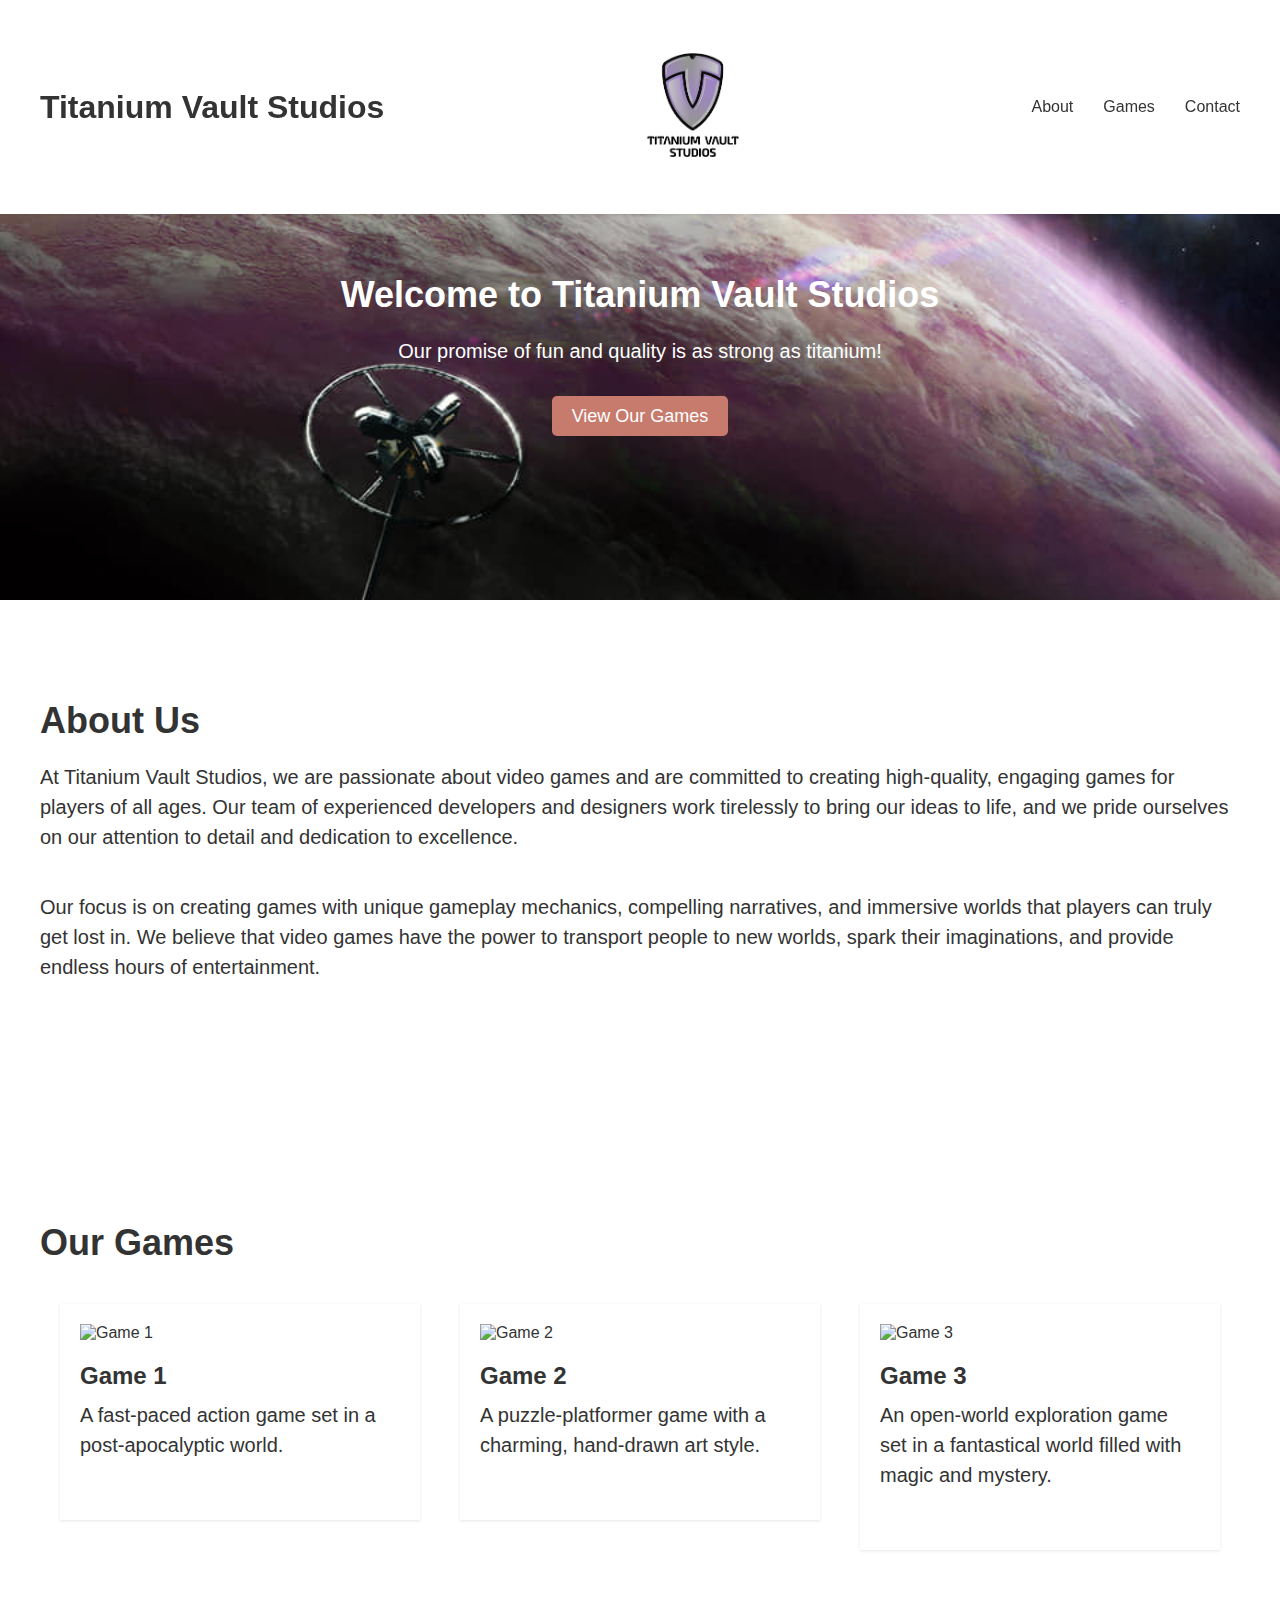
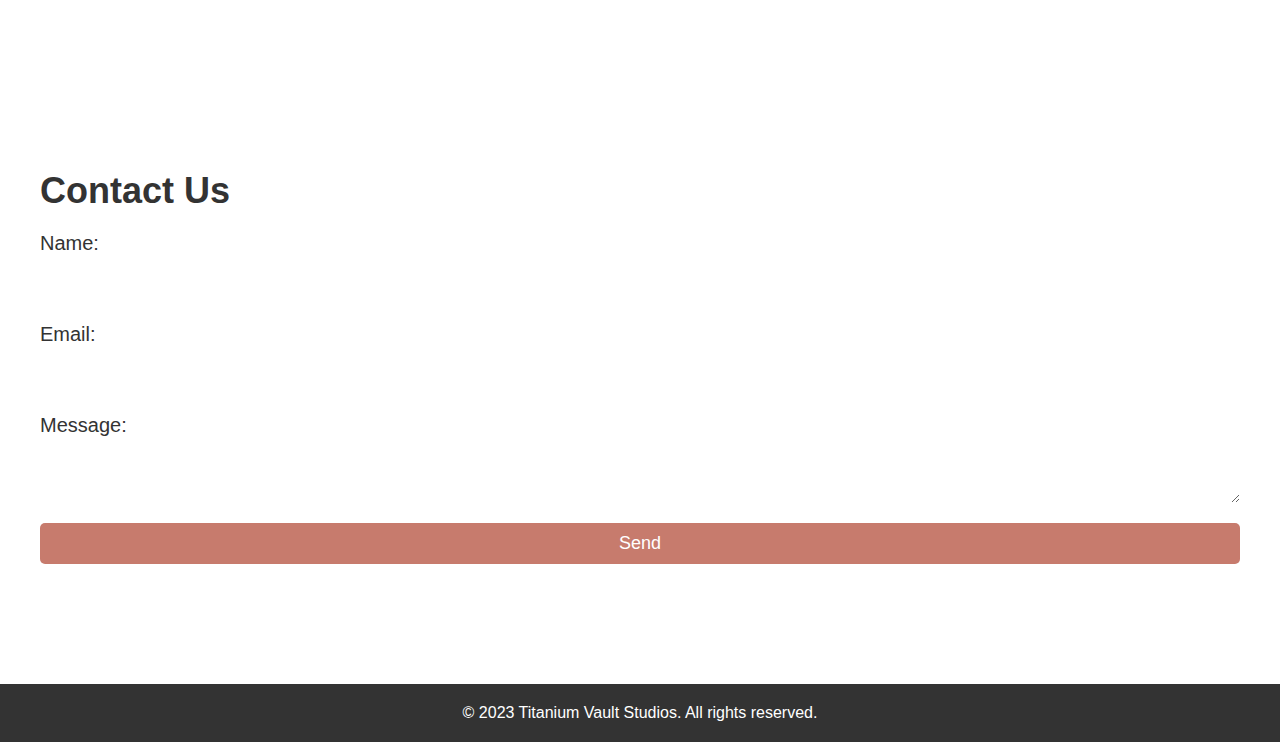
==== index.html @ f450264c "Update index.html" ====
﻿<!DOCTYPE html>
<html>
<head>
	<meta charset="UTF-8">
	<title> </title>
	<link rel="stylesheet" type="text/css" href="style.css">
</head>
<body>
	<header>
	<h1>Titanium Vault Studios</h1>
	<div class="logo">
    <img src="images/logo.png" alt="Titanium Vault Studios Logo">
	</div>
		
		<nav>
			<ul>
				<li><a href="#about">About</a></li>
				<li><a href="#games">Games</a></li>
				<li><a href="#contact">Contact</a></li>
			</ul>
		</nav>
	</header>

	<main>		
		<section class="banner">
  			<div class="banner-content">
    			<h2>Welcome to Titanium Vault Studios</h2>
    			<p>Our promise of fun and quality is as strong as titanium!</p>
			<a href="#games" class="cta-button">View Our Games</a>
 		 	</div>
		</section>

		<section id="about">
			<h2>About Us</h2>
			<p>At Titanium Vault Studios, we are passionate about video games and are committed to creating high-quality, engaging games for players of all ages. Our team of experienced developers and designers work tirelessly to bring our ideas to life, and we pride ourselves on our attention to detail and dedication to excellence.</p>
			<p>Our focus is on creating games with unique gameplay mechanics, compelling narratives, and immersive worlds that players can truly get lost in. We believe that video games have the power to transport people to new worlds, spark their imaginations, and provide endless hours of entertainment.</p>
		</section>

		<section id="games">
			<h2>Our Games</h2>
			<ul>
					<li>
						<div class="game-card">
							<img src="game1.jpg" alt="Game 1">
							<h3>Game 1</h3>
							<p>A fast-paced action game set in a post-apocalyptic world.</p>
						</div>
					</li>
					<li>
						<div class="game-card">
							<img src="game2.jpg" alt="Game 2">
							<h3>Game 2</h3>
							<p>A puzzle-platformer game with a charming, hand-drawn art style.</p>
						</div>
					</li>
					<li>
						<div class="game-card">
							<img src="game3.jpg" alt="Game 3">
							<h3>Game 3</h3>
							<p>An open-world exploration game set in a fantastical world filled with magic and mystery.</p>
						</div>
					</li>
				</ul>
		</section>

		<section id="contact">
			<h2>Contact Us</h2>
			<form action="submit-form.php" method="POST">
				<label for="name">Name:</label>
				<input type="text" id="name" name="name" required>
				<label for="email">Email:</label>
				<input type="email" id="email" name="email" required>
				<label for="message">Message:</label>
				<textarea id="message" name="message" required></textarea>
				<input type="submit" value="Send">
			</form>
		</section>
	</main>

	<footer>
		<p>&copy; 2023 Titanium Vault Studios. All rights reserved.</p>
	</footer>
</body>
</html
---- style.css ----
﻿/* Reset styles */
* {
	margin: 0;
	padding: 0;
	box-sizing: border-box;
}

/* General styles */
body {
	font-family: 'Helvetica Neue', Helvetica, Arial, sans-serif;
	font-size: 16px;
	color: #333;
}

.logo {
  flex-grow: 1;
  text-align: center;
}

.logo img {
  height: 150px; /* adjust to the appropriate height */
  margin: 10px;
}

.banner {
  background-image: url(images/banner.png);
  background-size: cover;
  background-position: center;
  height: 500px; /* adjust to the appropriate height */
  display: flex;
  justify-content: center;
  align-items: center;
}

.banner-content {
  text-align: center;
  color: #fff;
}

header {
	background-color: #fff;
	box-shadow: 0px 1px 3px rgba(0,0,0,0.1);
	position: fixed;
	top: 0;
	left: 0;
	right: 0;
	padding: 20px 40px;
	z-index: 999;
	display: flex;
	justify-content: space-between;
	align-items: center;
}

nav ul {
	display: flex;
}

nav ul li {
	list-style: none;
	margin-left: 30px;
}

nav ul li a {
	color: #333;
	text-decoration: none;
}

nav ul li a:hover {
	color: #C77B6D;
}

main {
	margin-top: 100px;
}

section {
	padding: 100px 40px;
}

section h2 {
	font-size: 36px;
	margin-bottom: 20px;
}

section p {
	font-size: 20px;
	line-height: 1.5;
	margin-bottom: 40px;
}

section ul {
	display: flex;
	flex-wrap: wrap;
	justify-content: center;
}

section li {
	flex-basis: 30%;
	list-style: none;
	margin: 20px;
}

.game-card {
	background-color: #fff;
	box-shadow: 0px 1px 3px rgba(0,0,0,0.1);
	padding: 20px;
}

.game-card img {
	width: 100%;
	margin-bottom: 20px;
}

.game-card h3 {
	font-size: 24px;
	margin-bottom: 10px;
}

.cta-button {
	background-color: #C77B6D;
	color: #fff;
	font-size: 18px;
	text-decoration: none;
	padding: 10px 20px;
	border-radius: 5px;
	transition: background-color 0.3s;
}

.cta-button:hover {
	background-color: #8E4D44;
}

form label {
	display: block;
	font-size: 20px;
	margin-bottom: 10px;
}

form input,
form textarea {
	display: block;
	margin-bottom: 20px;
	padding: 10px;
	border: none;
	border-radius: 5px;
	font-size: 16px;
	width: 100%;
}

form input[type="submit"] {
	background-color: #C77B6D;
	color: #fff;
	font-size: 18px;
	text-decoration: none;
	padding: 10px 20px;
	border-radius: 5px;
	transition: background-color 0.3s;
	cursor: pointer;
}

form input[type="submit"]:hover {
	background-color: #8E4D44;
}

footer {
	background-color: #333;
	color: #fff;
	padding: 20px 40px;
	text-align: center;
}
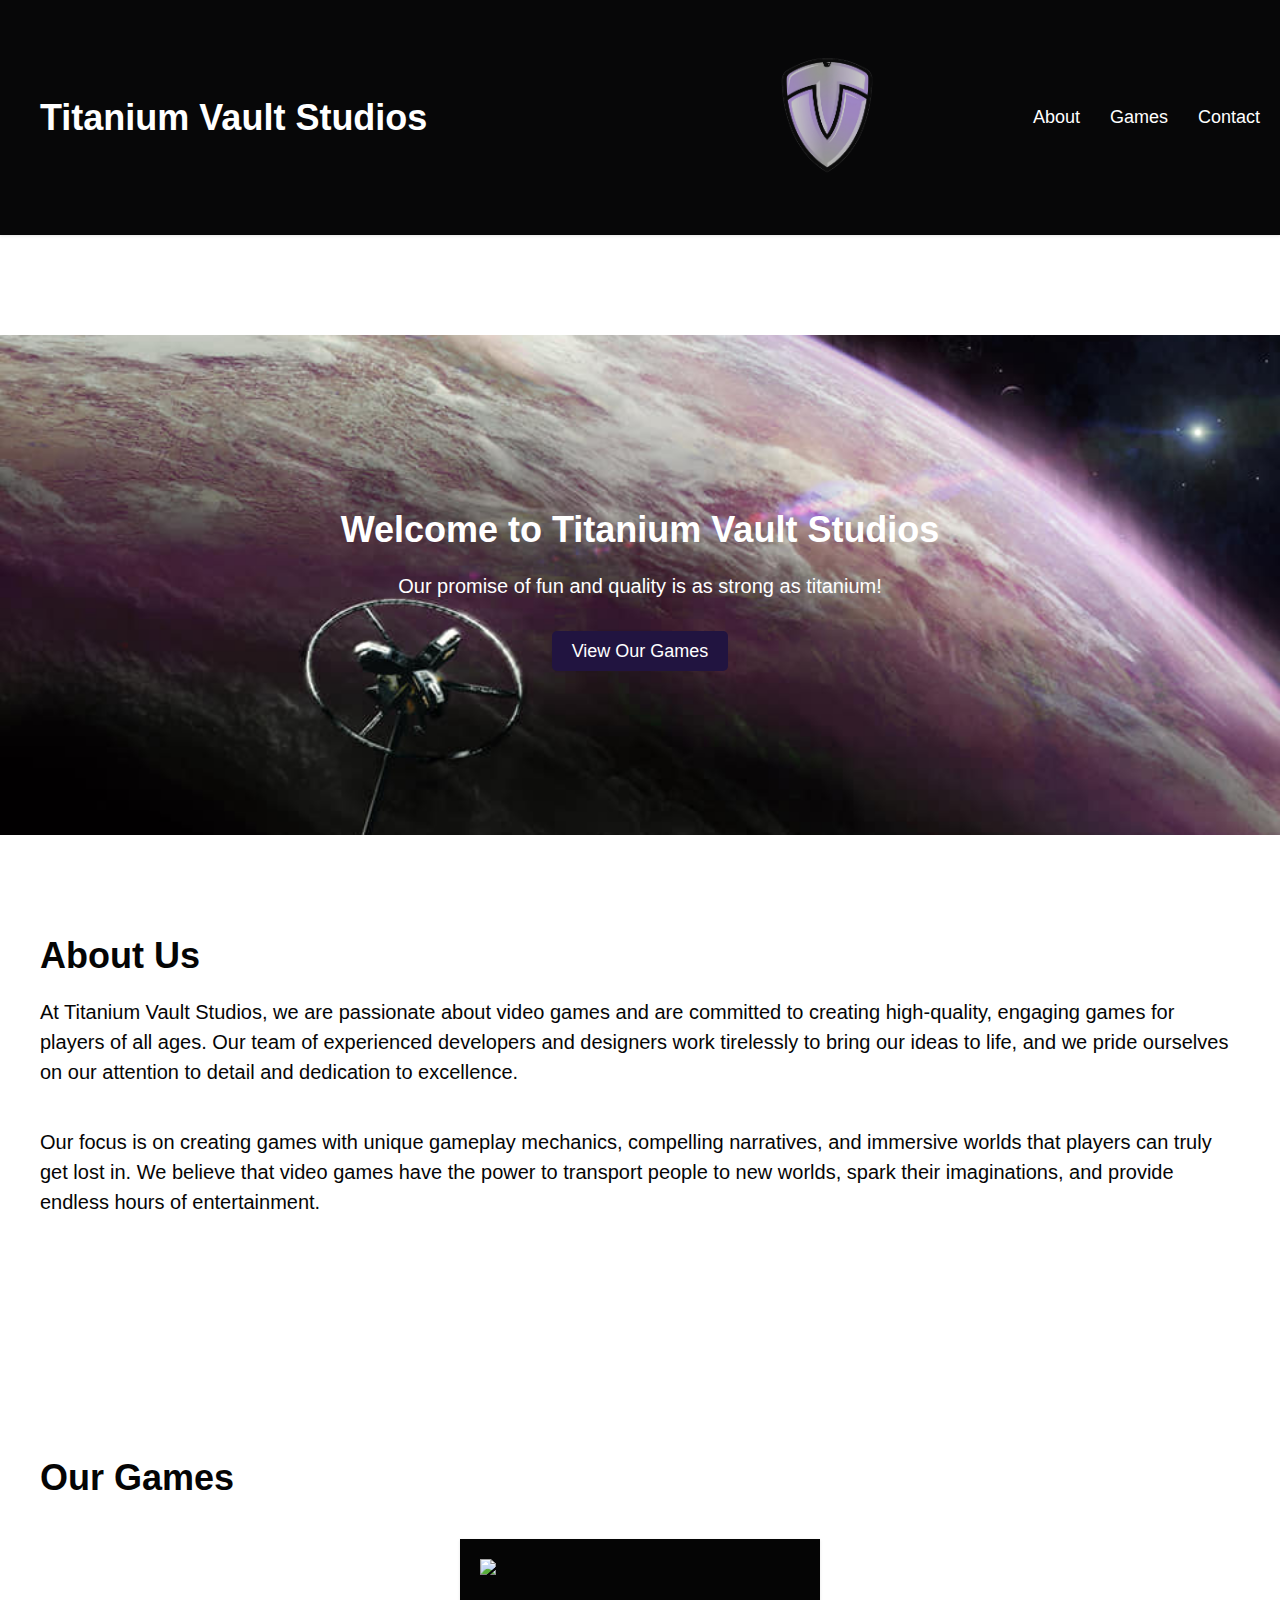
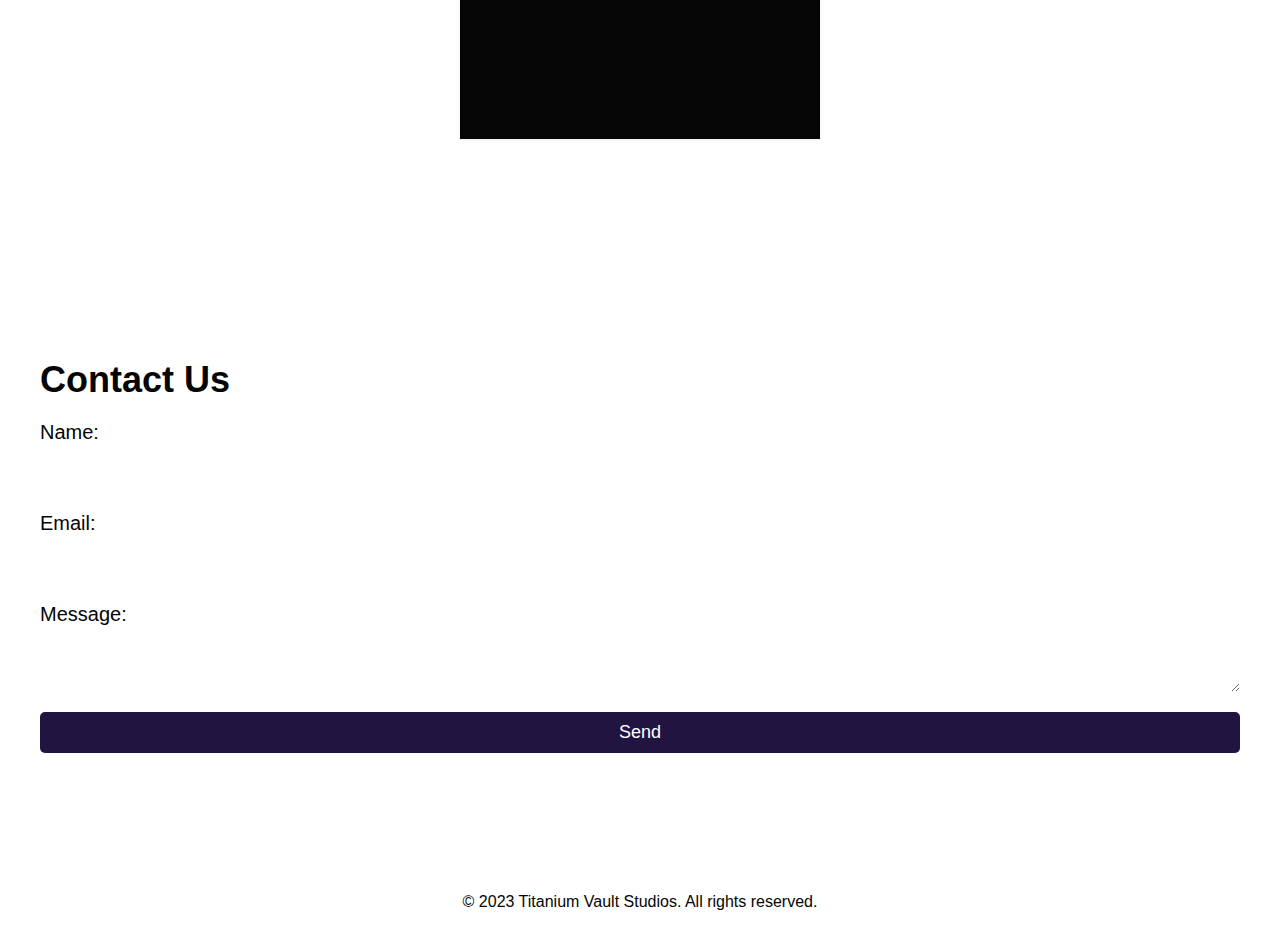
==== commit 1587f28a: "Update index.html" ====
--- a/index.html
+++ b/index.html
@@ -41,12 +41,12 @@
 			<ul>
 					<li>
 						<div class="game-card">
-							<img src="game1.jpg" alt="Game 1">
-							<h3>Game 1</h3>
-							<p>A fast-paced action game set in a post-apocalyptic world.</p>
+							<img src="game1.jpg" alt="Galentha">
+							<h3>Galentha</h3>
+							<p>A fast-paced action game set in a post-apocalyptic alien world.</p>
 						</div>
 					</li>
-					<li>
+					<!-- <li>
 						<div class="game-card">
 							<img src="game2.jpg" alt="Game 2">
 							<h3>Game 2</h3>
@@ -59,7 +59,7 @@
 							<h3>Game 3</h3>
 							<p>An open-world exploration game set in a fantastical world filled with magic and mystery.</p>
 						</div>
-					</li>
+					</li> -->
 				</ul>
 		</section>
 
--- a/style.css
+++ b/style.css
@@ -1,15 +1,15 @@
-﻿/* Reset styles */
+/* Reset styles */
 * {
-	margin: 0;
-	padding: 0;
-	box-sizing: border-box;
+  margin: 0;
+  padding: 0;
+  box-sizing: border-box;
 }
 
 /* General styles */
 body {
-	font-family: 'Helvetica Neue', Helvetica, Arial, sans-serif;
-	font-size: 16px;
-	color: #333;
+  font-family: 'Helvetica Neue', Helvetica, Arial, sans-serif;
+  font-size: 16px;
+  color: #050505;
 }
 
 .logo {
@@ -19,7 +19,7 @@
 
 .logo img {
   height: 150px; /* adjust to the appropriate height */
-  margin: 10px;
+  margin: 0 auto;
 }
 
 .banner {
@@ -38,17 +38,25 @@
 }
 
 header {
-	background-color: #fff;
-	box-shadow: 0px 1px 3px rgba(0,0,0,0.1);
-	position: fixed;
-	top: 0;
-	left: 0;
-	right: 0;
-	padding: 20px 40px;
-	z-index: 999;
-	display: flex;
-	justify-content: space-between;
-	align-items: center;
+  background-color: #070708;
+  box-shadow: 0px 1px 3px rgba(0,0,0,0.1);
+  position: relative;
+  top: 0;
+  left: 0;
+  right: 0;
+  padding: 40px 20px;
+  z-index: 999;
+  display: flex;
+  justify-content: space-between;
+  align-items: center;
+  color: #fff;
+  font-size: 18px;
+}
+
+header h1 {
+  margin: 0;
+  padding: 20px;
+  flex-grow: 1;
 }
 
 nav ul {
@@ -61,12 +69,12 @@
 }
 
 nav ul li a {
-	color: #333;
+	color: #fff;
 	text-decoration: none;
 }
 
 nav ul li a:hover {
-	color: #C77B6D;
+	color: #211440;
 }
 
 main {
@@ -101,7 +109,7 @@
 }
 
 .game-card {
-	background-color: #fff;
+	background-color: #050505;
 	box-shadow: 0px 1px 3px rgba(0,0,0,0.1);
 	padding: 20px;
 }
@@ -111,13 +119,13 @@
 	margin-bottom: 20px;
 }
 
-.game-card h3 {
+/* .game-card h3 {
 	font-size: 24px;
 	margin-bottom: 10px;
-}
+} */
 
 .cta-button {
-	background-color: #C77B6D;
+	background-color: #211440;
 	color: #fff;
 	font-size: 18px;
 	text-decoration: none;
@@ -127,7 +135,7 @@
 }
 
 .cta-button:hover {
-	background-color: #8E4D44;
+	background-color: #180d2e;
 }
 
 form label {
@@ -148,7 +156,7 @@
 }
 
 form input[type="submit"] {
-	background-color: #C77B6D;
+	background-color: #211440;
 	color: #fff;
 	font-size: 18px;
 	text-decoration: none;
@@ -159,12 +167,12 @@
 }
 
 form input[type="submit"]:hover {
-	background-color: #8E4D44;
+	background-color: #180d2e;
 }
 
 footer {
-	background-color: #333;
-	color: #fff;
+	background-color: #fff;
+	color: #050505;
 	padding: 20px 40px;
 	text-align: center;
 }
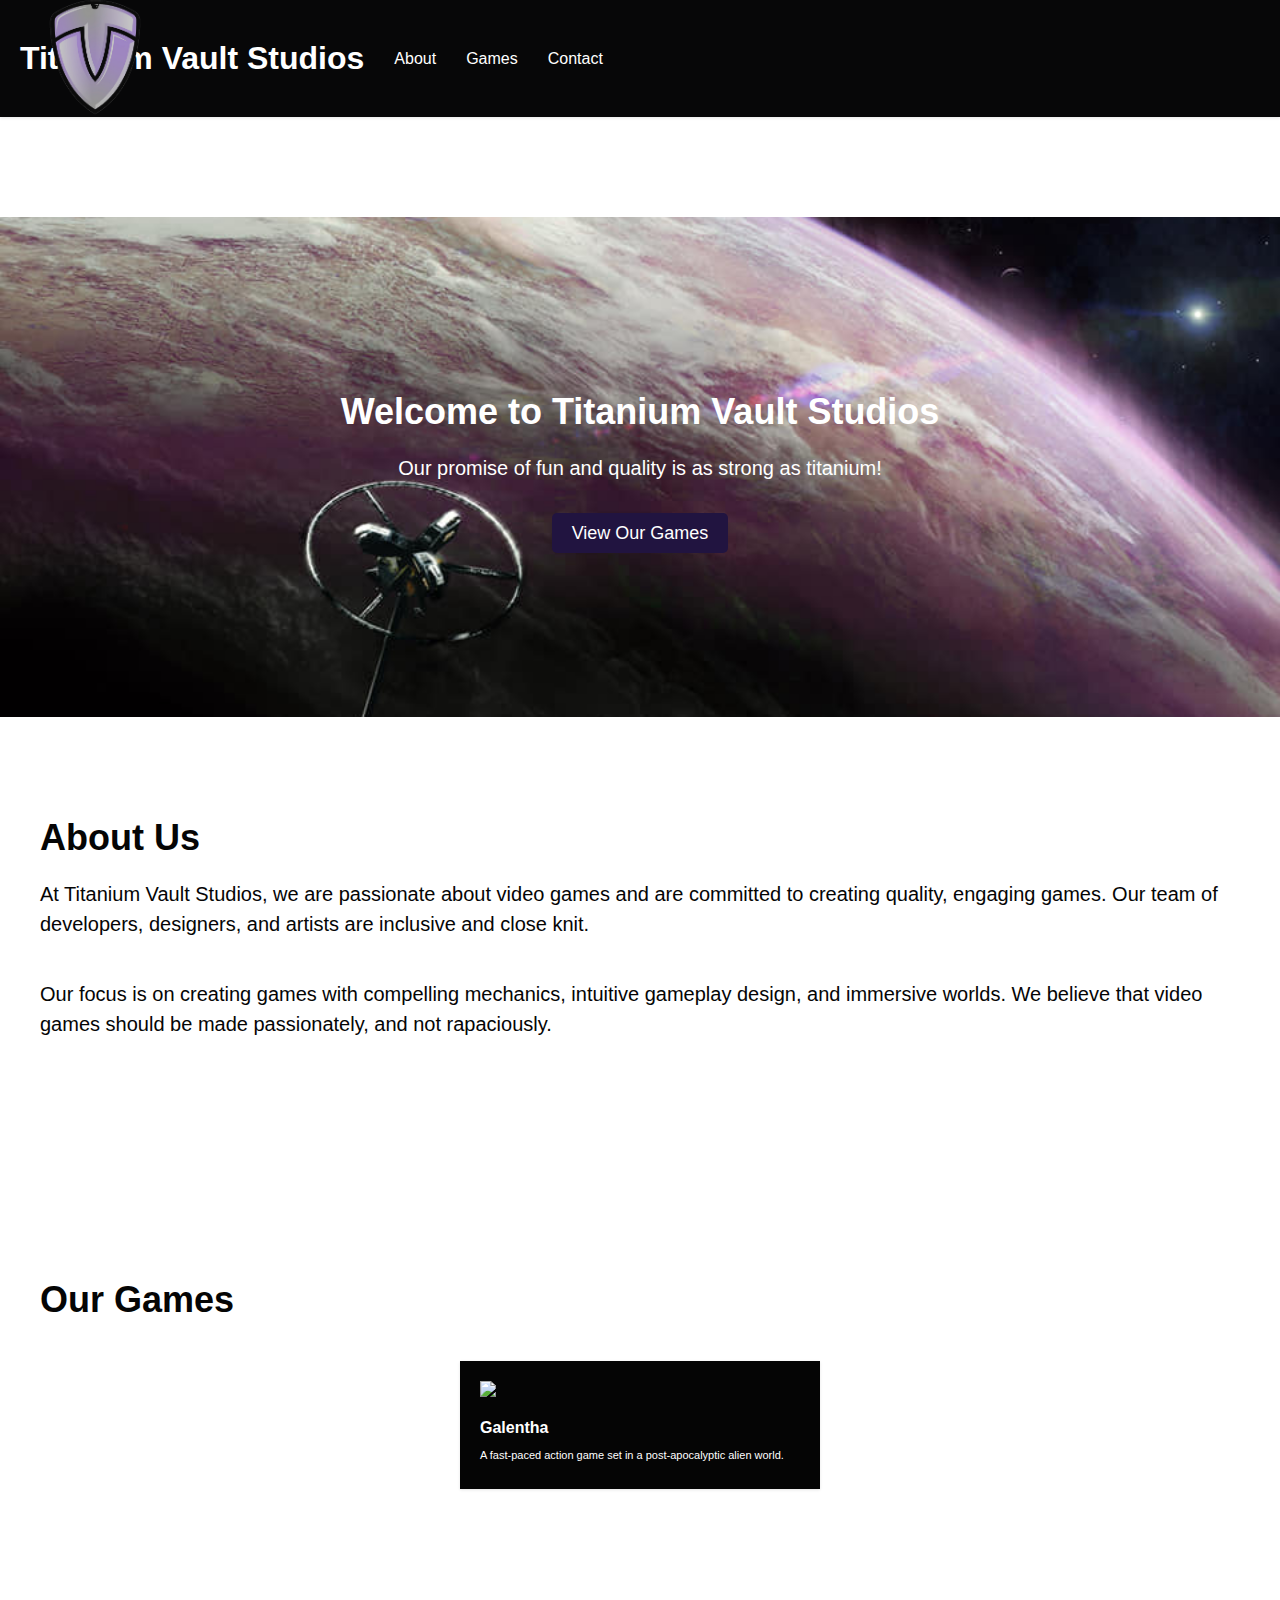
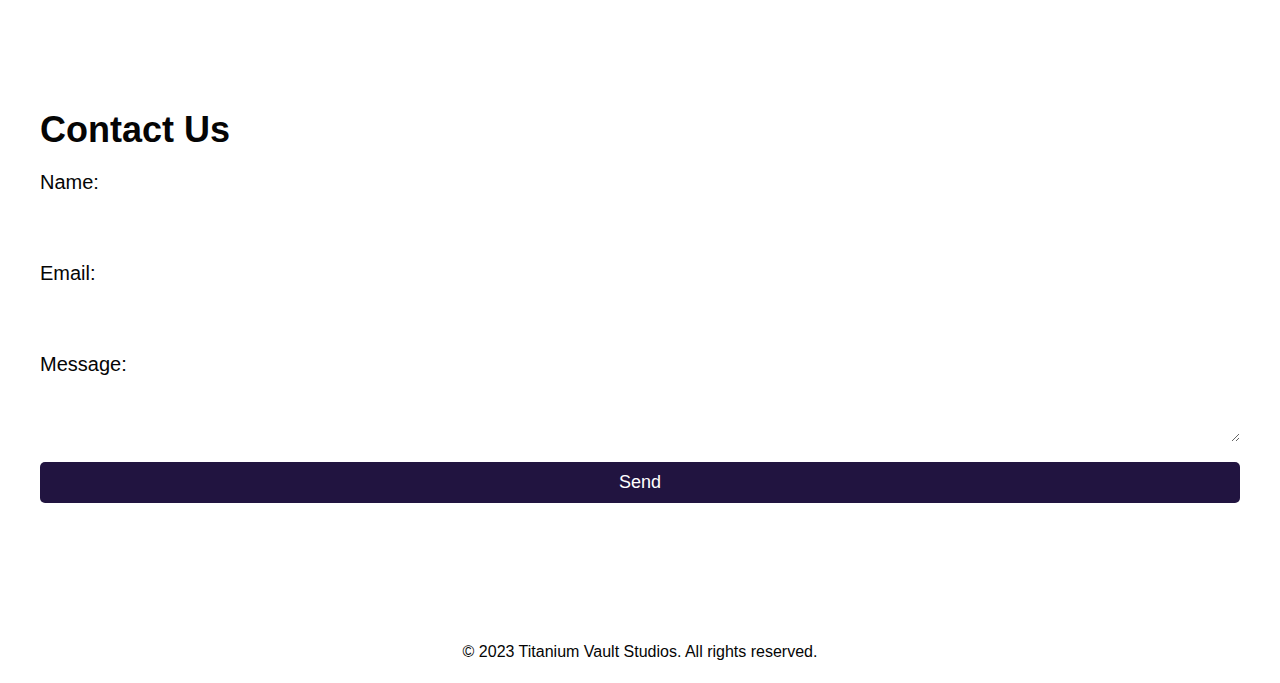
==== commit 900936db: "Update index.html" ====
--- a/index.html
+++ b/index.html
@@ -32,8 +32,8 @@
 
 		<section id="about">
 			<h2>About Us</h2>
-			<p>At Titanium Vault Studios, we are passionate about video games and are committed to creating high-quality, engaging games for players of all ages. Our team of experienced developers and designers work tirelessly to bring our ideas to life, and we pride ourselves on our attention to detail and dedication to excellence.</p>
-			<p>Our focus is on creating games with unique gameplay mechanics, compelling narratives, and immersive worlds that players can truly get lost in. We believe that video games have the power to transport people to new worlds, spark their imaginations, and provide endless hours of entertainment.</p>
+			<p>At Titanium Vault Studios, we are passionate about video games and are committed to creating quality, engaging games. Our team of developers, designers, and artists are inclusive and close knit.</p>
+			<p>Our focus is on creating games with compelling mechanics, intuitive gameplay design, and immersive worlds. We believe that video games should be made passionately, and not rapaciously.</p>
 		</section>
 
 		<section id="games">
--- a/style.css
+++ b/style.css
@@ -14,7 +14,8 @@
 
 .logo {
   flex-grow: 1;
-  text-align: center;
+  justify-content: center;
+  position: absolute;
 }
 
 .logo img {
@@ -47,16 +48,10 @@
   padding: 40px 20px;
   z-index: 999;
   display: flex;
-  justify-content: space-between;
   align-items: center;
   color: #fff;
-  font-size: 18px;
-}
-
-header h1 {
-  margin: 0;
-  padding: 20px;
-  flex-grow: 1;
+  font-size: 16px;
+  margin-left 80px;
 }
 
 nav ul {
@@ -119,10 +114,17 @@
 	margin-bottom: 20px;
 }
 
-/* .game-card h3 {
-	font-size: 24px;
+.game-card h3 {
+	font-size: 16px;
 	margin-bottom: 10px;
-} */
+	color: #fff
+} 
+
+.game-card p {
+	font-size: 11px;
+	margin-bottom: 5px;
+	color: #fff
+}
 
 .cta-button {
 	background-color: #211440;
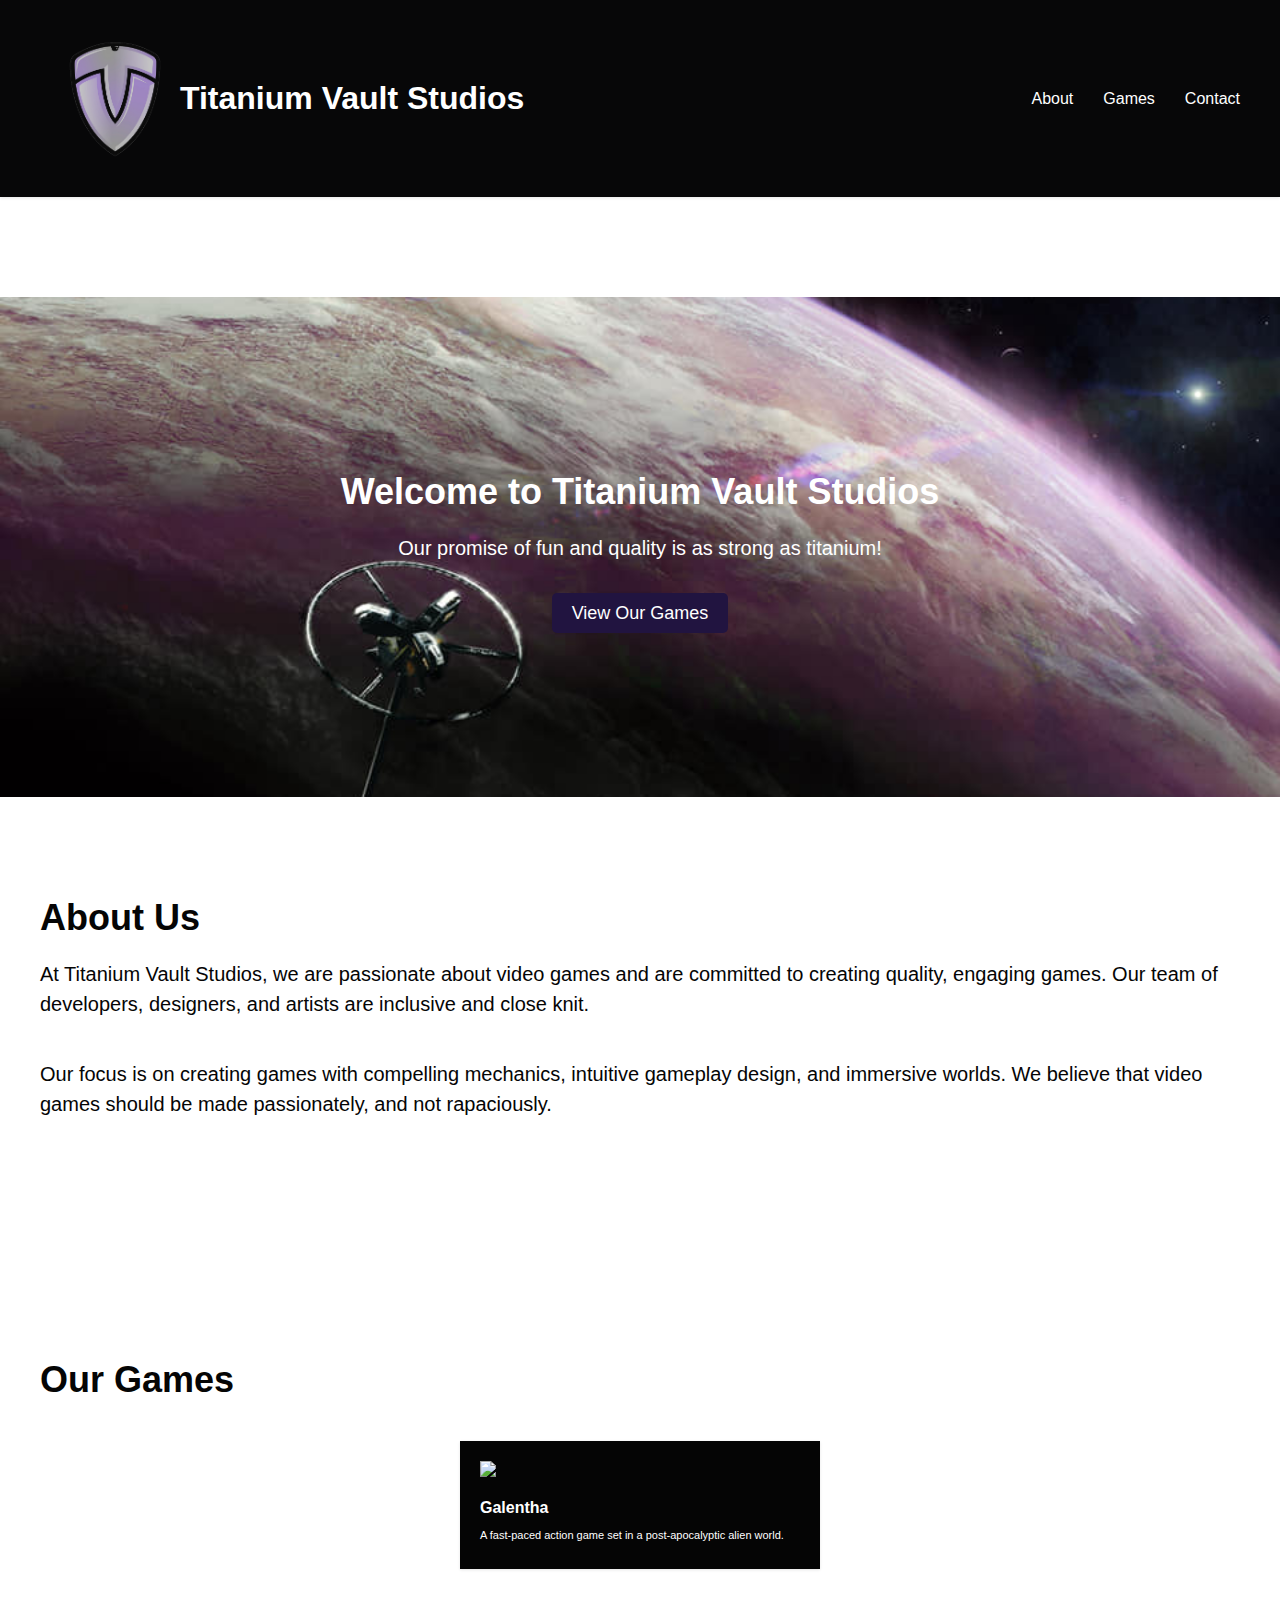
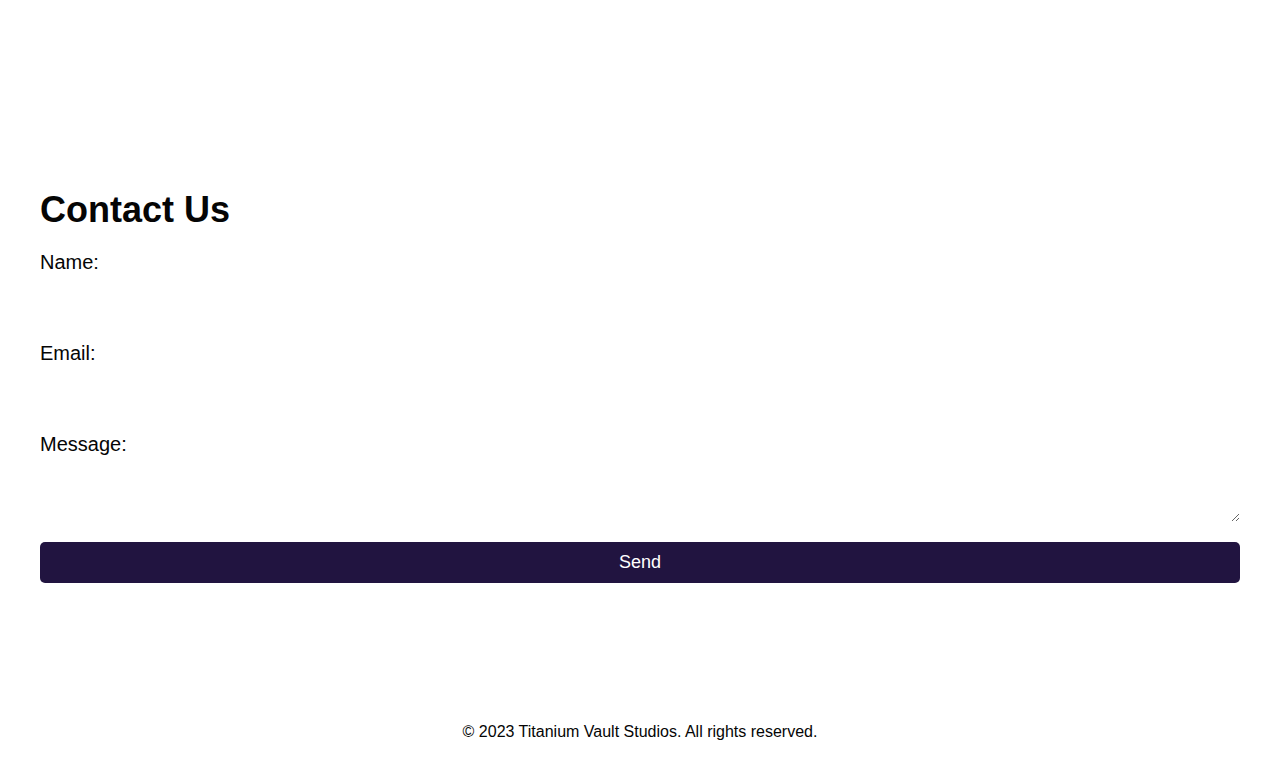
==== commit b5c49b42: "Update index.html" ====
--- a/index.html
+++ b/index.html
@@ -1,4 +1,4 @@
-﻿<!DOCTYPE html>
+<!DOCTYPE html>
 <html>
 <head>
 	<meta charset="UTF-8">
@@ -41,7 +41,7 @@
 			<ul>
 					<li>
 						<div class="game-card">
-							<img src="game1.jpg" alt="Galentha">
+							<img src="images/GalenthaCover.png" alt="Galentha">
 							<h3>Galentha</h3>
 							<p>A fast-paced action game set in a post-apocalyptic alien world.</p>
 						</div>
@@ -65,7 +65,7 @@
 
 		<section id="contact">
 			<h2>Contact Us</h2>
-			<form action="submit-form.php" method="POST">
+			<form action="email.php" method="POST">
 				<label for="name">Name:</label>
 				<input type="text" id="name" name="name" required>
 				<label for="email">Email:</label>
--- a/style.css
+++ b/style.css
@@ -14,6 +14,7 @@
 
 .logo {
   flex-grow: 1;
+  display: flex;
   justify-content: center;
   position: absolute;
 }
@@ -45,15 +46,25 @@
   top: 0;
   left: 0;
   right: 0;
-  padding: 40px 20px;
+  padding: 80px 40px;
   z-index: 999;
   display: flex;
-  align-items: center;
+  align-items: center; /* add this line to center items vertically */
   color: #fff;
   font-size: 16px;
-  margin-left 80px;
 }
 
+h1 {
+  flex-grow: 1; /* add this line to take up remaining space */
+  text-align: left; /* add this line to center the h1 element */
+  margin-left: 140px;
+}
+
+nav {
+  display: flex;
+  justify-content: flex-end; /* add this line to move nav to the right */
+}	
+	
 nav ul {
 	display: flex;
 }
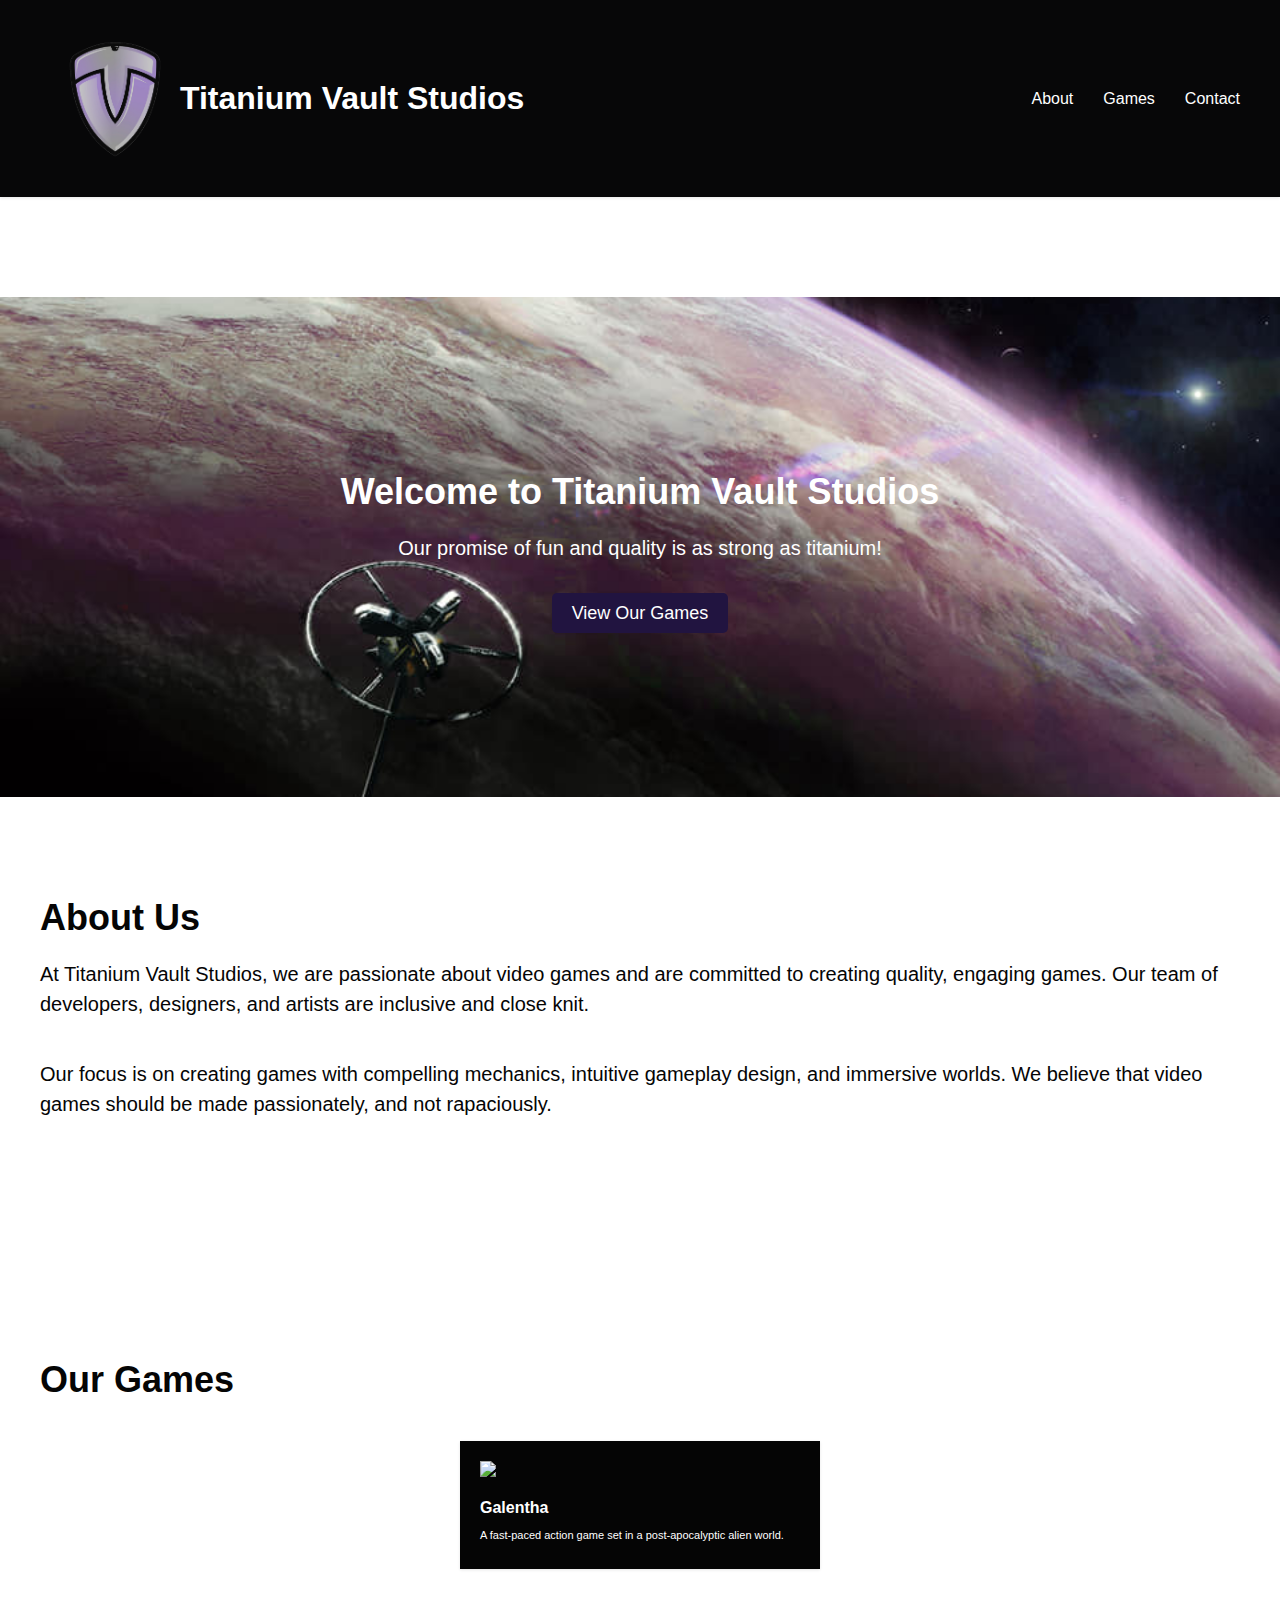
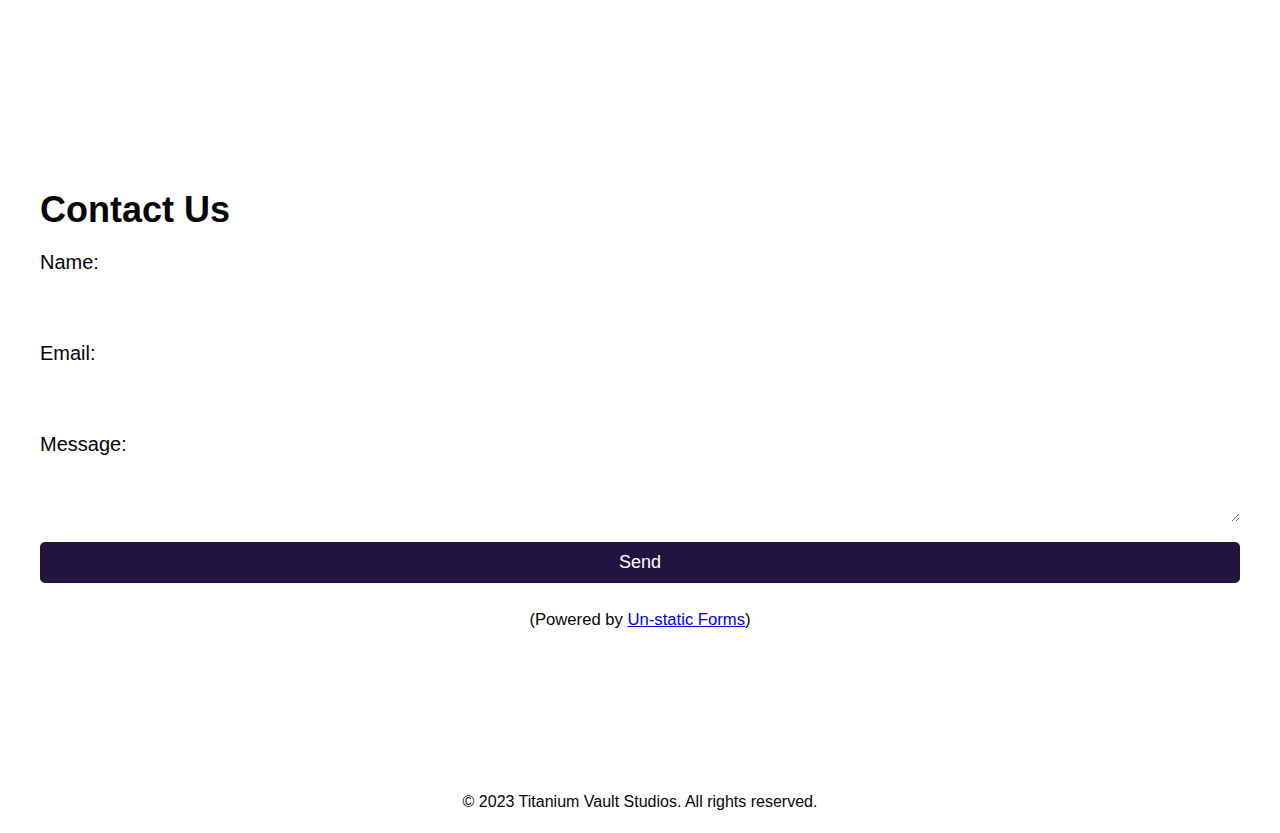
==== commit f1007c5e: "Update index.html" ====
--- a/index.html
+++ b/index.html
@@ -65,7 +65,7 @@
 
 		<section id="contact">
 			<h2>Contact Us</h2>
-			<form action="email.php" method="POST">
+			<form method="post" action="https://forms.un-static.com/forms/4e5d94a0990a89bc1e8e2703041fd201e504398d">
 				<label for="name">Name:</label>
 				<input type="text" id="name" name="name" required>
 				<label for="email">Email:</label>
@@ -74,6 +74,9 @@
 				<textarea id="message" name="message" required></textarea>
 				<input type="submit" value="Send">
 			</form>
+			<div align="center">
+  				<p><small>(Powered by <a rel="nofollow" href="Un-static Forms">Un-static Forms</a>)</small></p>
+			</div>
 		</section>
 	</main>
 
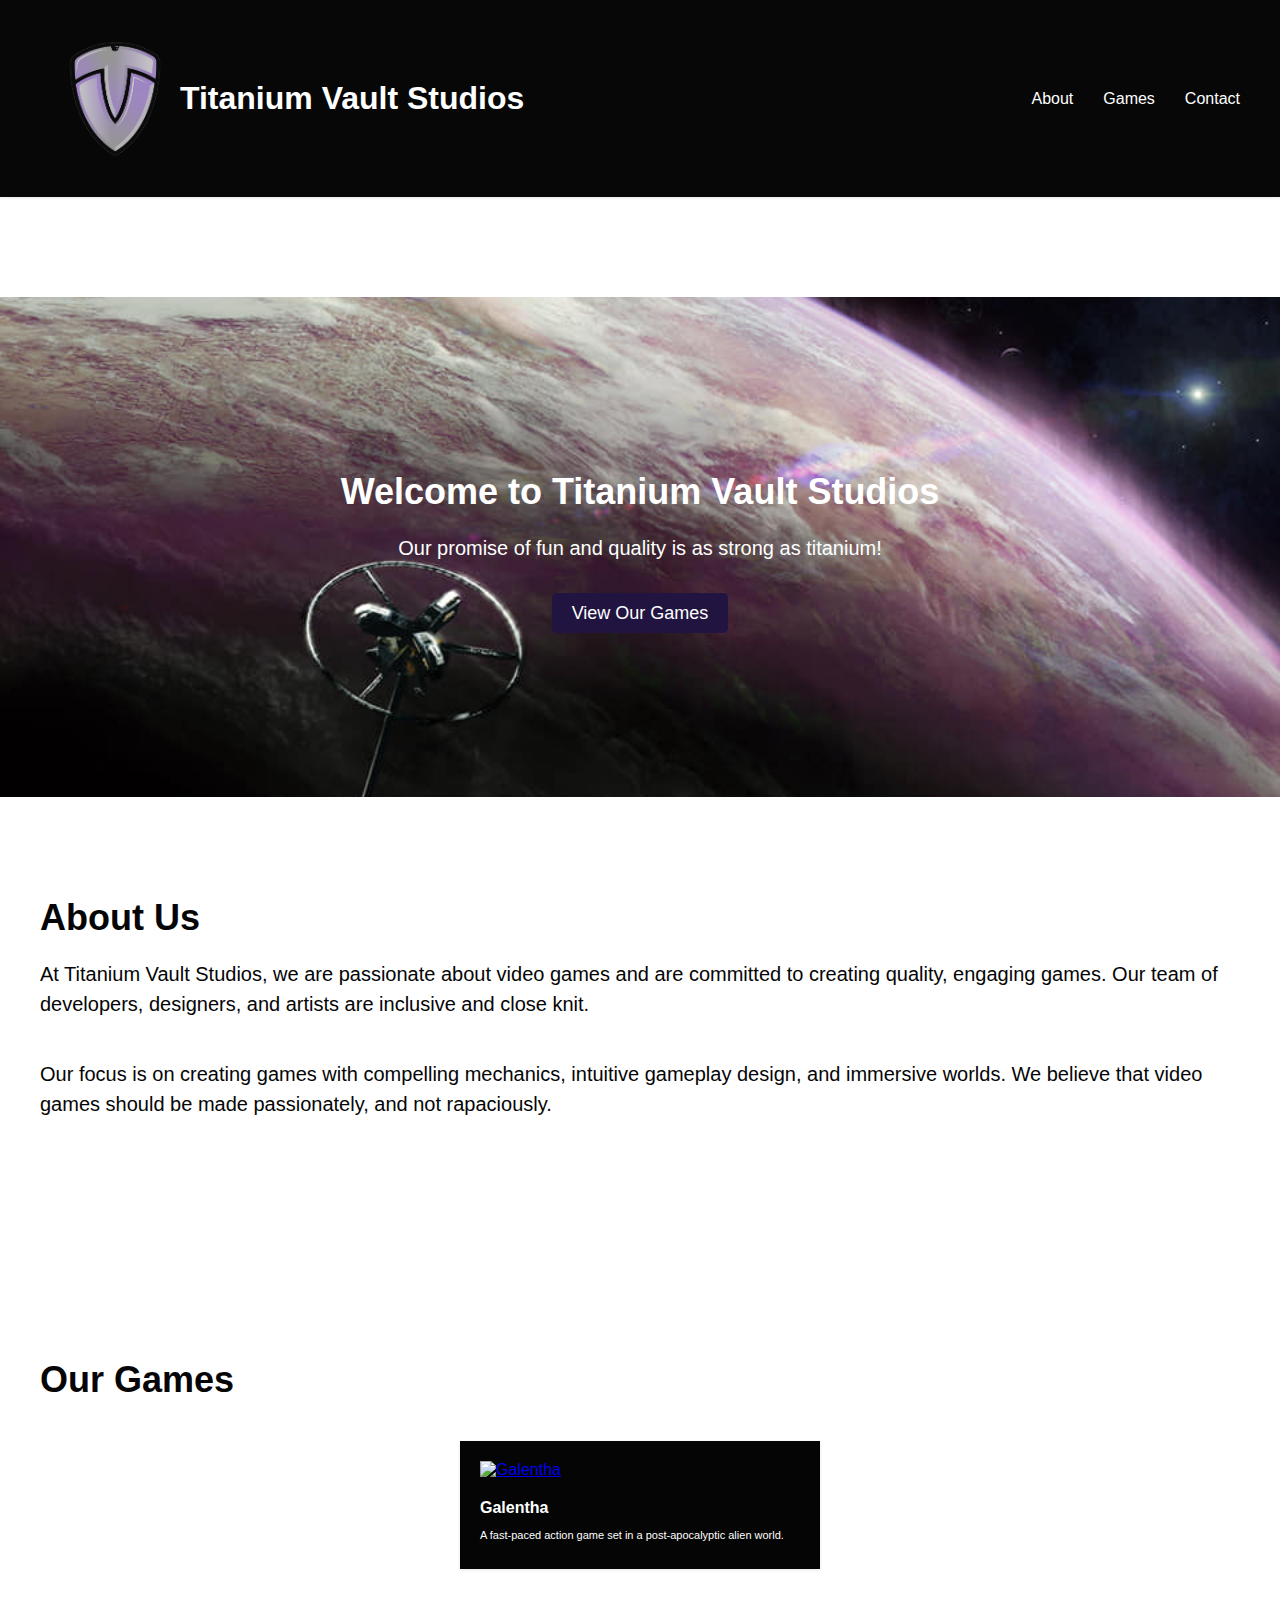
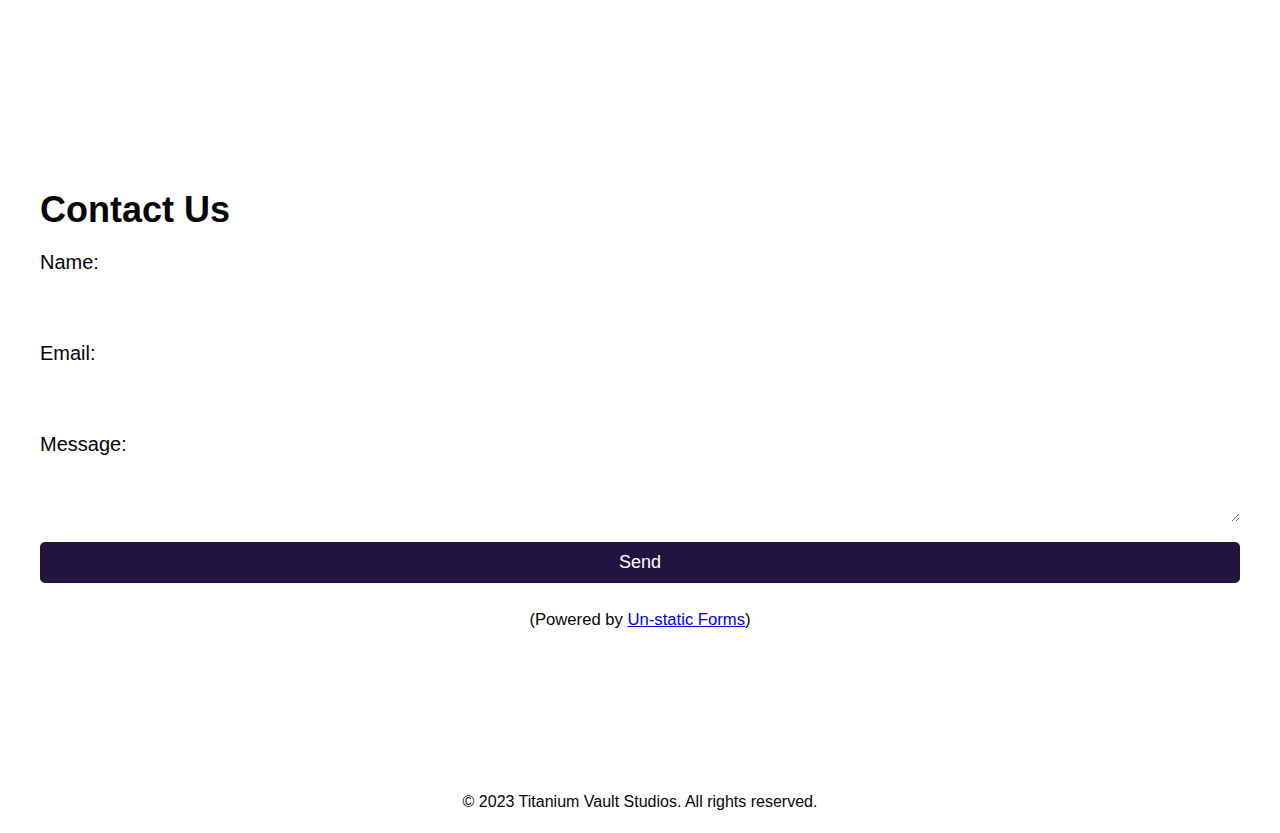
==== commit 6f30f6d6: "Update index.html" ====
--- a/index.html
+++ b/index.html
@@ -37,14 +37,16 @@
 		</section>
 
 		<section id="games">
-			<h2>Our Games</h2>
-			<ul>
-					<li>
-						<div class="game-card">
-							<img src="images/GalenthaCover.png" alt="Galentha">
-							<h3>Galentha</h3>
-							<p>A fast-paced action game set in a post-apocalyptic alien world.</p>
-						</div>
+  			<h2>Our Games</h2>
+  				<ul>
+    					<li>
+      						<div class="game-card">
+        						<a href="https://www.instagram.com/titaniumvaultstudios/">
+         					 	<img src="images/GalenthaCover.png" alt="Galentha">
+        						</a>
+        						<h3>Galentha</h3>
+        						<p>A fast-paced action game set in a post-apocalyptic alien world.</p>
+      						</div>
 					</li>
 					<!-- <li>
 						<div class="game-card">
